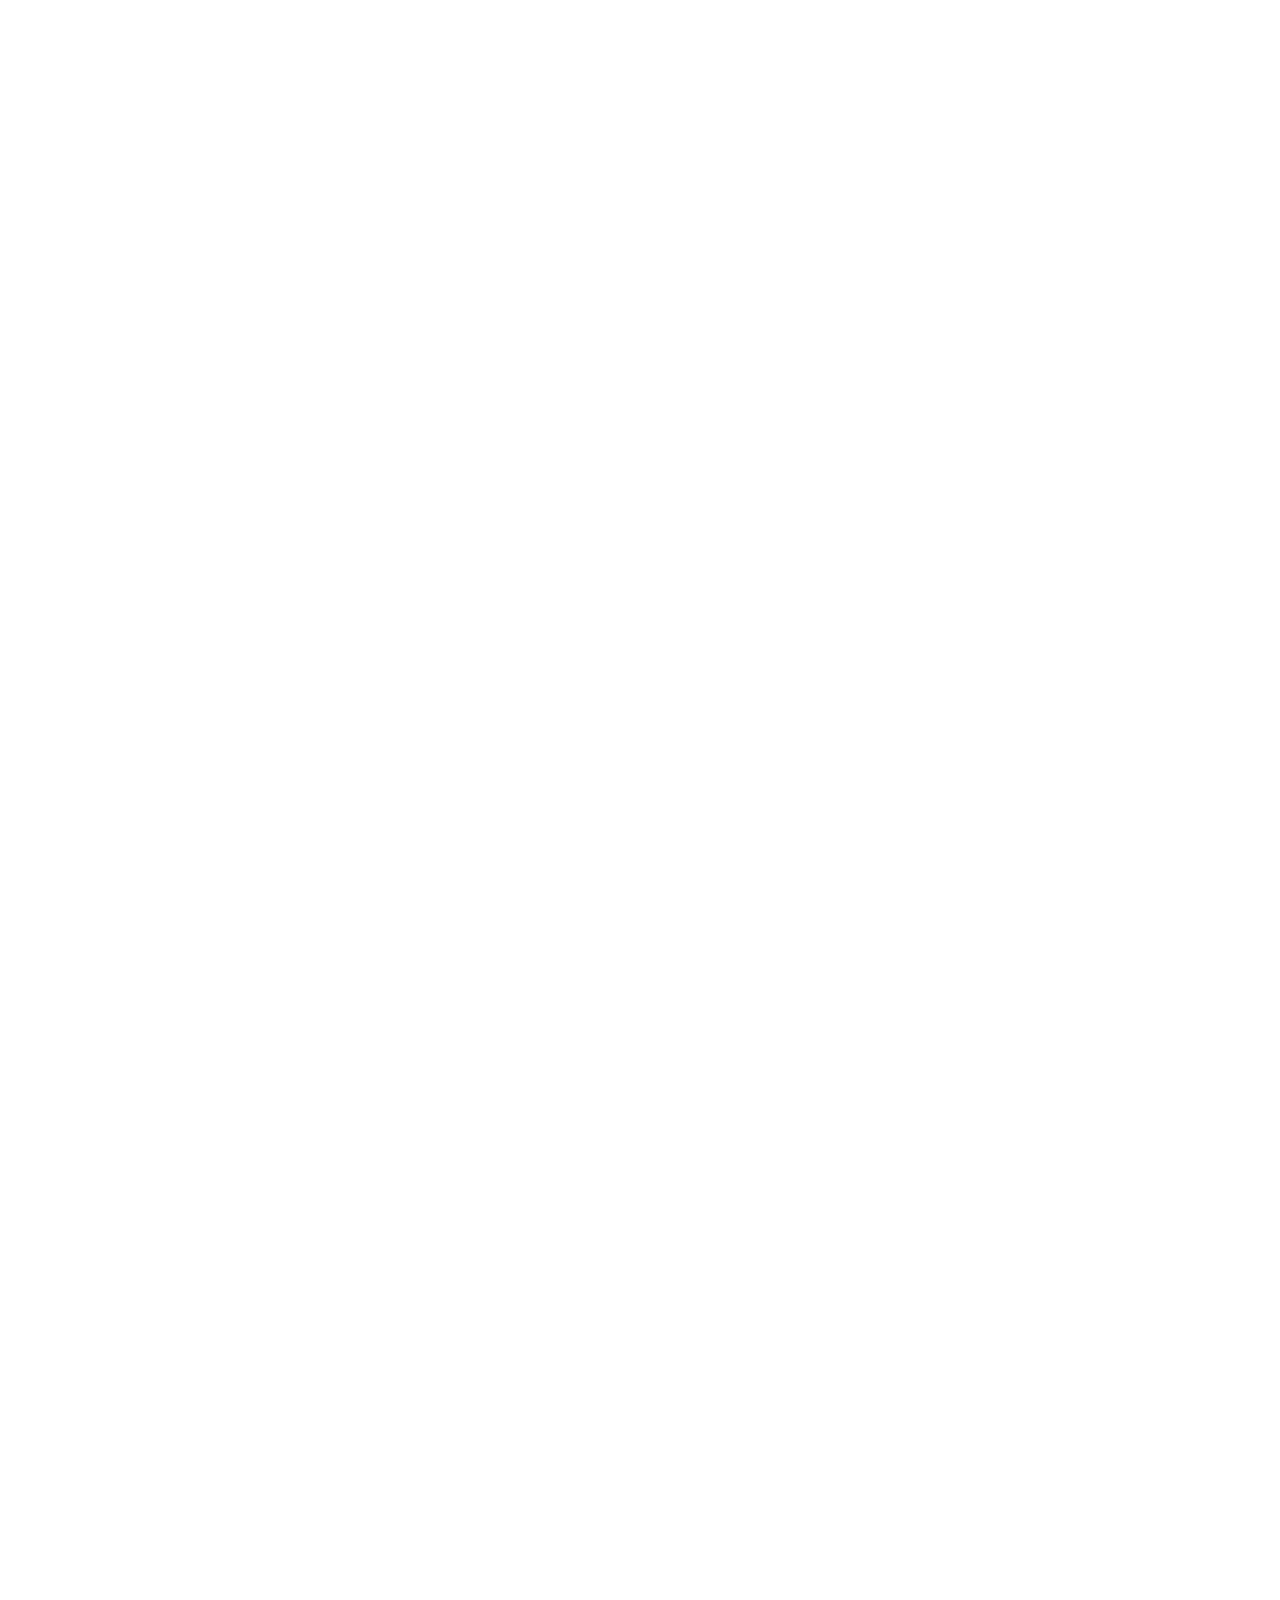
==== index.html @ b86990d2 "Enhance index.html with meta tags and main content Added meta tags for character set and viewport, u" ====
<!DOCTYPE html>
<html lang="en">
<head>
    <meta charset="UTF-8">
    <meta name="viewport" content="width=device-width, initial-scale=1.0">
    <title>Legacy Narrative Magazine</title>
    <link rel="stylesheet" href="styles.css">
    <link rel="images">
</head>
<body>

    <!-- Main Outer Container for Layout -->
    <div class="container">
        
        <header>
            <div id="nav-logo">Legacy</div>
            <nav>
                <ul class="nav-links">
                    <li><a href="#">Home</a></li>
                    <li><a href="#">Contact</a></li>
                    <li><a href="#">Articles</a></li>
                    <li><a href="#">About</a></li>
                </ul>
            </nav>
        </header>

        <!-- MAIN CONTENT BLOCK (This forces the scroll) -->
        <main style="margin-top: 100px; color: white;">
            <h1>Welcome to Legacy Narrative Magazine</h1>
            <p>in construction...</p>
            <div style="height: 1000px;"></div> <!-- Temporary spacer to guarantee a scroll -->
            <p>The end.</p>
        </main>

    </div>
        
</body>
</html>
---- styles.css ----
body{
  margin: 0;
      padding: 0;
      width: 100%;
    }

    body {
      /* 1. Ensure the page is tall enough to scroll */
      min-height: 200vh; 
      position: relative;
    }

    body:: before {
      content: '';
      position: absolute;
      top: 0;
      left: 0;
      width: 100%;
      /* 2. Forces the background container to hold its full height */
      height: 100%; 
      z-index: -1;

      /* 3. Background Image configurations */
      background-image: url('your-tall-image.jpg');
      background-position: top center;
      background-repeat: no-repeat;
      /* 'contain' ensures the image isn't cropped, showing top-to-bottom */
      background-size: contain; 
      background-attachment: scroll;
    }

.container {
  max-width: 1400px;
  margin: 0px auto;
  padding: 0px 0px;
}

header {
  color: white;
  opacity: 0.8;
    padding: 10px 0
}
#nav-logo {
    float: left;
    margin: 20px;
    font-size: 1.2em;
}

nav{
    float: right
}

.nav-links {
    list-style-type: none;
    margin: 10px;
    padding: 0;
  font-size: 1em;
}

.nav-links li {
    display: inline-block;
    margin-left: 18px;
}

.nav-links li a {
  display: block;
  color: white;
  opacity: 0.8;
  padding: 14px 16px;
  text-decoration: none;
}

.nav-links li a:hover {
  color: white;
  opacity: 1;
}
.nav-links li a.active {
  color: white;
}
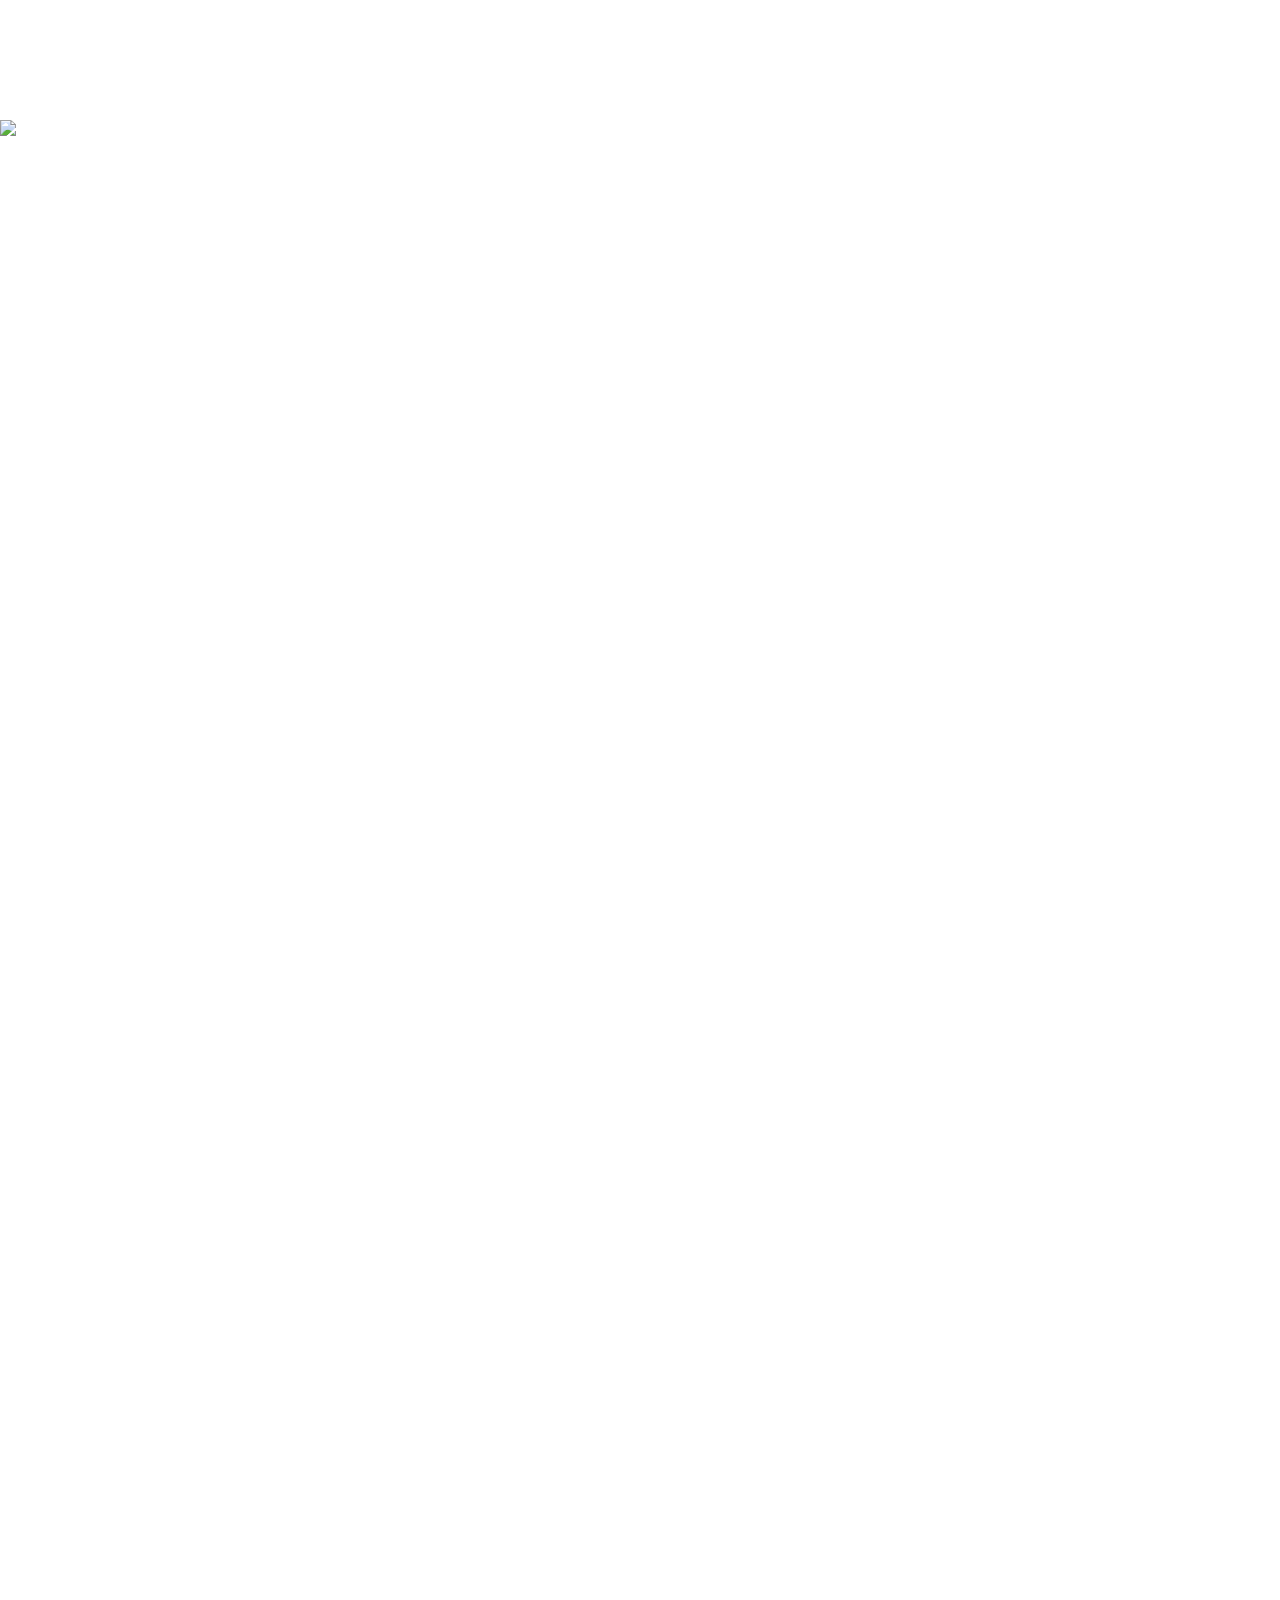
==== commit 890f4307: "Refactor index.html structure and add meta tags" ====
--- a/index.html
+++ b/index.html
@@ -5,7 +5,6 @@
     <meta name="viewport" content="width=device-width, initial-scale=1.0">
     <title>Legacy Narrative Magazine</title>
     <link rel="stylesheet" href="styles.css">
-    <link rel="images">
 </head>
 <body>
 
@@ -26,10 +25,14 @@
 
         <!-- MAIN CONTENT BLOCK (This forces the scroll) -->
         <main style="margin-top: 100px; color: white;">
+            
+            <!-- YOUR ACTIVE GITHUB IMAGE -->
+            <img src="hero.jpg" alt="Legacy Narrative Hero Image" style="max-width: 100%; height: auto; display: block; margin-bottom: 20px;">
+
             <h1>Welcome to Legacy Narrative Magazine</h1>
-            <p>in construction...</p>
+            <p>Lorem ipsum dolor sit amet, consectetur adipiscing elit...</p>
             <div style="height: 1000px;"></div> <!-- Temporary spacer to guarantee a scroll -->
-            <p>The end.</p>
+            <p>End of content.</p>
         </main>
 
     </div>
--- a/styles.css
+++ b/styles.css
@@ -1,79 +1,12 @@
-body{
-  margin: 0;
-      padding: 0;
-      width: 100%;
-    }
-
-    body {
-      /* 1. Ensure the page is tall enough to scroll */
-      min-height: 200vh; 
-      position: relative;
-    }
-
-    body:: before {
-      content: '';
-      position: absolute;
-      top: 0;
-      left: 0;
-      width: 100%;
-      /* 2. Forces the background container to hold its full height */
-      height: 100%; 
-      z-index: -1;
-
-      /* 3. Background Image configurations */
-      background-image: url('your-tall-image.jpg');
-      background-position: top center;
-      background-repeat: no-repeat;
-      /* 'contain' ensures the image isn't cropped, showing top-to-bottom */
-      background-size: contain; 
-      background-attachment: scroll;
-    }
-
-.container {
-  max-width: 1400px;
-  margin: 0px auto;
-  padding: 0px 0px;
-}
-
-header {
-  color: white;
-  opacity: 0.8;
-    padding: 10px 0
-}
-#nav-logo {
-    float: left;
-    margin: 20px;
-    font-size: 1.2em;
-}
-
-nav{
-    float: right
-}
-
-.nav-links {
-    list-style-type: none;
-    margin: 10px;
-    padding: 0;
-  font-size: 1em;
-}
-
-.nav-links li {
-    display: inline-block;
-    margin-left: 18px;
-}
-
-.nav-links li a {
-  display: block;
-  color: white;
-  opacity: 0.8;
-  padding: 14px 16px;
-  text-decoration: none;
-}
-
-.nav-links li a:hover {
-  color: white;
-  opacity: 1;
-}
-.nav-links li a.active {
-  color: white;
-}
+body{ margin: 0; padding: 0; width: 100%; } 
+body { /* 1. Ensure the page is tall enough to scroll */ min-height: 200vh; position: relative; } 
+body:: before { content: ''; position: absolute; top: 0; left: 0; width: 100%; /* 2. Forces the background container to hold its full height */ height: 100%; z-index: -1; /* 3. Background Image configurations */ background-image: url('your-tall-image.jpg'); background-position: top center; background-repeat: no-repeat; /* 'contain' ensures the image isn't cropped, showing top-to-bottom */ background-size: contain; background-attachment: scroll; } 
+.container { max-width: 1400px; margin: 0px auto; padding: 0px 0px; overflow: hidden; } 
+header { color: white; opacity: 0.8; padding: 10px 0 } 
+#nav-logo { float: left; margin: 20px; font-size: 1.2em; } 
+nav{ float: right } 
+.nav-links { list-style-type: none; margin: 10px; padding: 0; font-size: 1em; } 
+.nav-links li { display: inline-block; margin-left: 18px; } 
+.nav-links li a { display: block; color: white; opacity: 0.8; padding: 14px 16px; text-decoration: none; } 
+.nav-links li a:hover { color: white; opacity: 1; } 
+.nav-links li a.active { color: white; }
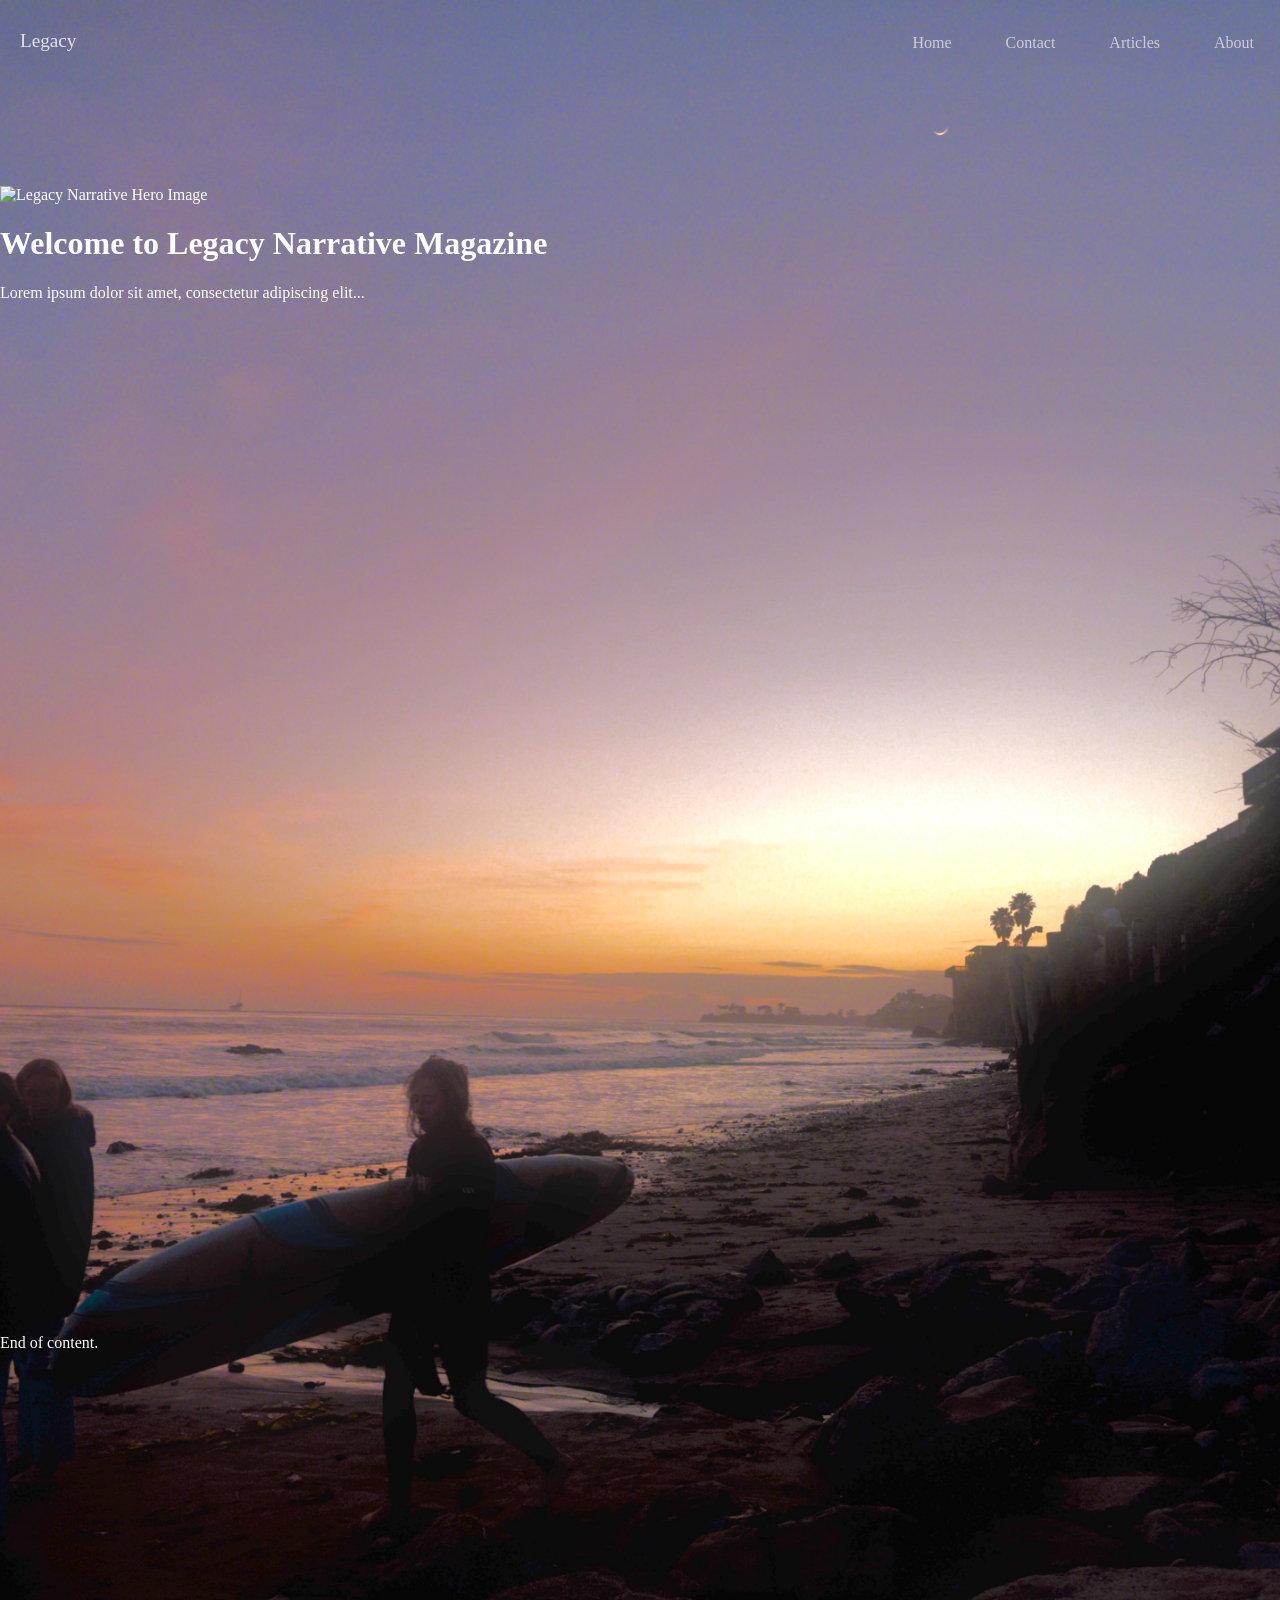
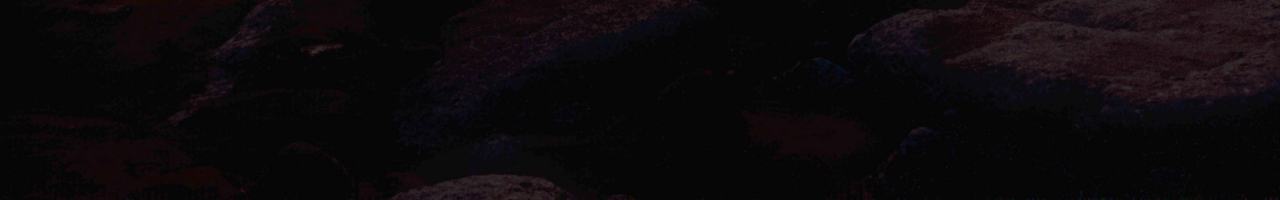
==== commit bc0c7eaf: "Fix GitHub image path in index.html" ====
--- a/index.html
+++ b/index.html
@@ -26,8 +26,8 @@
         <!-- MAIN CONTENT BLOCK (This forces the scroll) -->
         <main style="margin-top: 100px; color: white;">
             
-            <!-- YOUR ACTIVE GITHUB IMAGE -->
-            <img src="hero.jpg" alt="Legacy Narrative Hero Image" style="max-width: 100%; height: auto; display: block; margin-bottom: 20px;">
+            <!-- FIXED GITHUB IMAGE PATH -->
+            <img src="https://githubusercontent.com" alt="Legacy Narrative Hero Image" style="max-width: 100%; height: auto; display: block; margin-bottom: 20px;">
 
             <h1>Welcome to Legacy Narrative Magazine</h1>
             <p>Lorem ipsum dolor sit amet, consectetur adipiscing elit...</p>
--- a/styles.css
+++ b/styles.css
@@ -1,12 +1,84 @@
-body{ margin: 0; padding: 0; width: 100%; } 
-body { /* 1. Ensure the page is tall enough to scroll */ min-height: 200vh; position: relative; } 
-body:: before { content: ''; position: absolute; top: 0; left: 0; width: 100%; /* 2. Forces the background container to hold its full height */ height: 100%; z-index: -1; /* 3. Background Image configurations */ background-image: url('your-tall-image.jpg'); background-position: top center; background-repeat: no-repeat; /* 'contain' ensures the image isn't cropped, showing top-to-bottom */ background-size: contain; background-attachment: scroll; } 
-.container { max-width: 1400px; margin: 0px auto; padding: 0px 0px; overflow: hidden; } 
-header { color: white; opacity: 0.8; padding: 10px 0 } 
-#nav-logo { float: left; margin: 20px; font-size: 1.2em; } 
-nav{ float: right } 
-.nav-links { list-style-type: none; margin: 10px; padding: 0; font-size: 1em; } 
-.nav-links li { display: inline-block; margin-left: 18px; } 
-.nav-links li a { display: block; color: white; opacity: 0.8; padding: 14px 16px; text-decoration: none; } 
-.nav-links li a:hover { color: white; opacity: 1; } 
-.nav-links li a.active { color: white; }
+body { 
+  margin: 0; 
+  padding: 0; 
+  width: 100%; 
+} 
+
+body { 
+  /* 1. Ensure the page is tall enough to scroll */ 
+  min-height: 200vh; 
+  position: relative; 
+} 
+
+body::before { 
+  content: ''; 
+  position: absolute; 
+  top: 0; 
+  left: 0; 
+  width: 100%; 
+  /* 2. Forces the background container to hold its full height */ 
+  height: 100%; 
+  z-index: -1; 
+  
+  /* 3. Background Image configurations */ 
+  background-image: url('images/hero.jpg'); 
+  background-position: top center; 
+  background-repeat: no-repeat; 
+  /* FIXED: Changed to 'cover' to eliminate white canvas margins */ 
+  background-size: cover; 
+  background-attachment: scroll; 
+} 
+
+.container { 
+  max-width: 1400px; 
+  margin: 0px auto; 
+  padding: 0px 0px; 
+  /* FIXED: Removed overflow: hidden to allow scrolling */
+} 
+
+header { 
+  color: white; 
+  opacity: 0.8; 
+  padding: 10px 0;
+  /* FIXED: Clears floated navigation elements safely */
+  display: flow-root; 
+} 
+
+#nav-logo { 
+  float: left; 
+  margin: 20px; 
+  font-size: 1.2em; 
+} 
+
+nav { 
+  float: right; 
+} 
+
+.nav-links { 
+  list-style-type: none; 
+  margin: 10px; 
+  padding: 0; 
+  font-size: 1em; 
+} 
+
+.nav-links li { 
+  display: inline-block; 
+  margin-left: 18px; 
+} 
+
+.nav-links li a { 
+  display: block; 
+  color: white; 
+  opacity: 0.8; 
+  padding: 14px 16px; 
+  text-decoration: none; 
+} 
+
+.nav-links li a:hover { 
+  color: white; 
+  opacity: 1; 
+} 
+
+.nav-links li a.active { 
+  color: white; 
+}
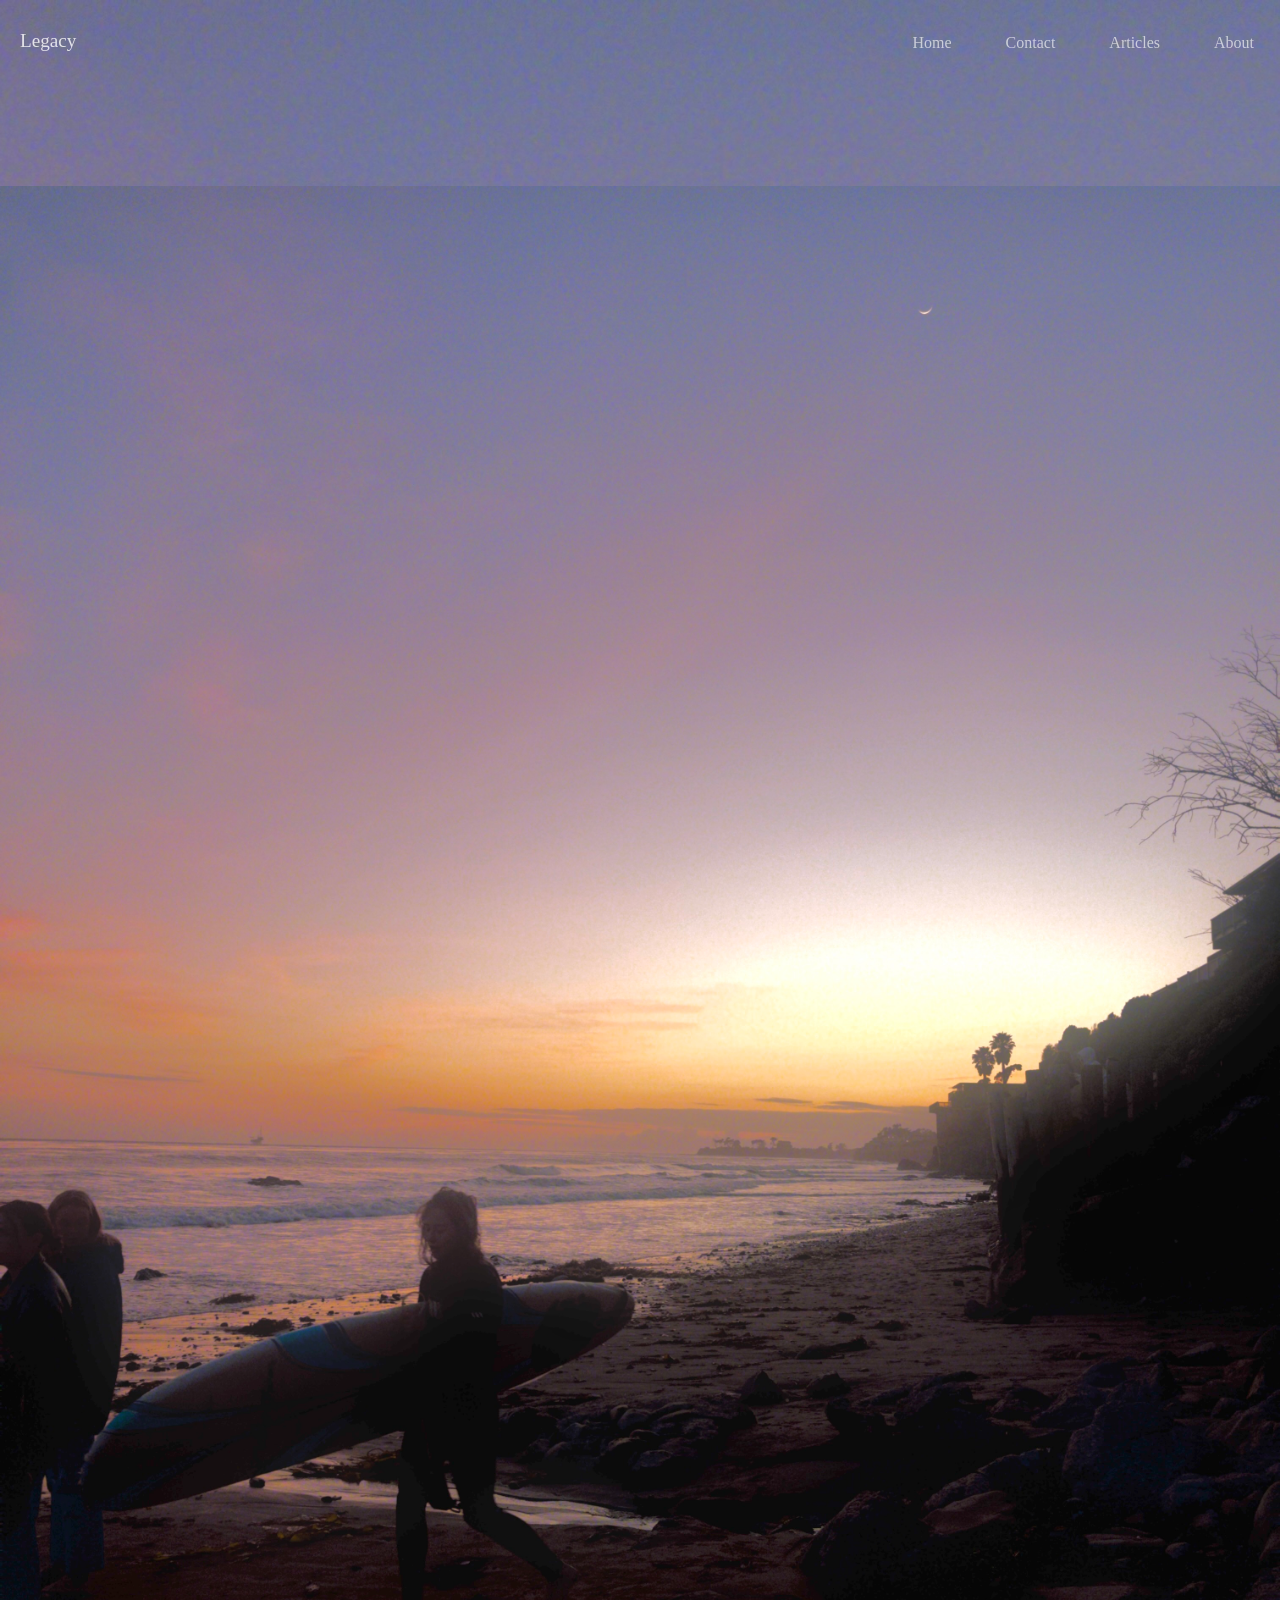
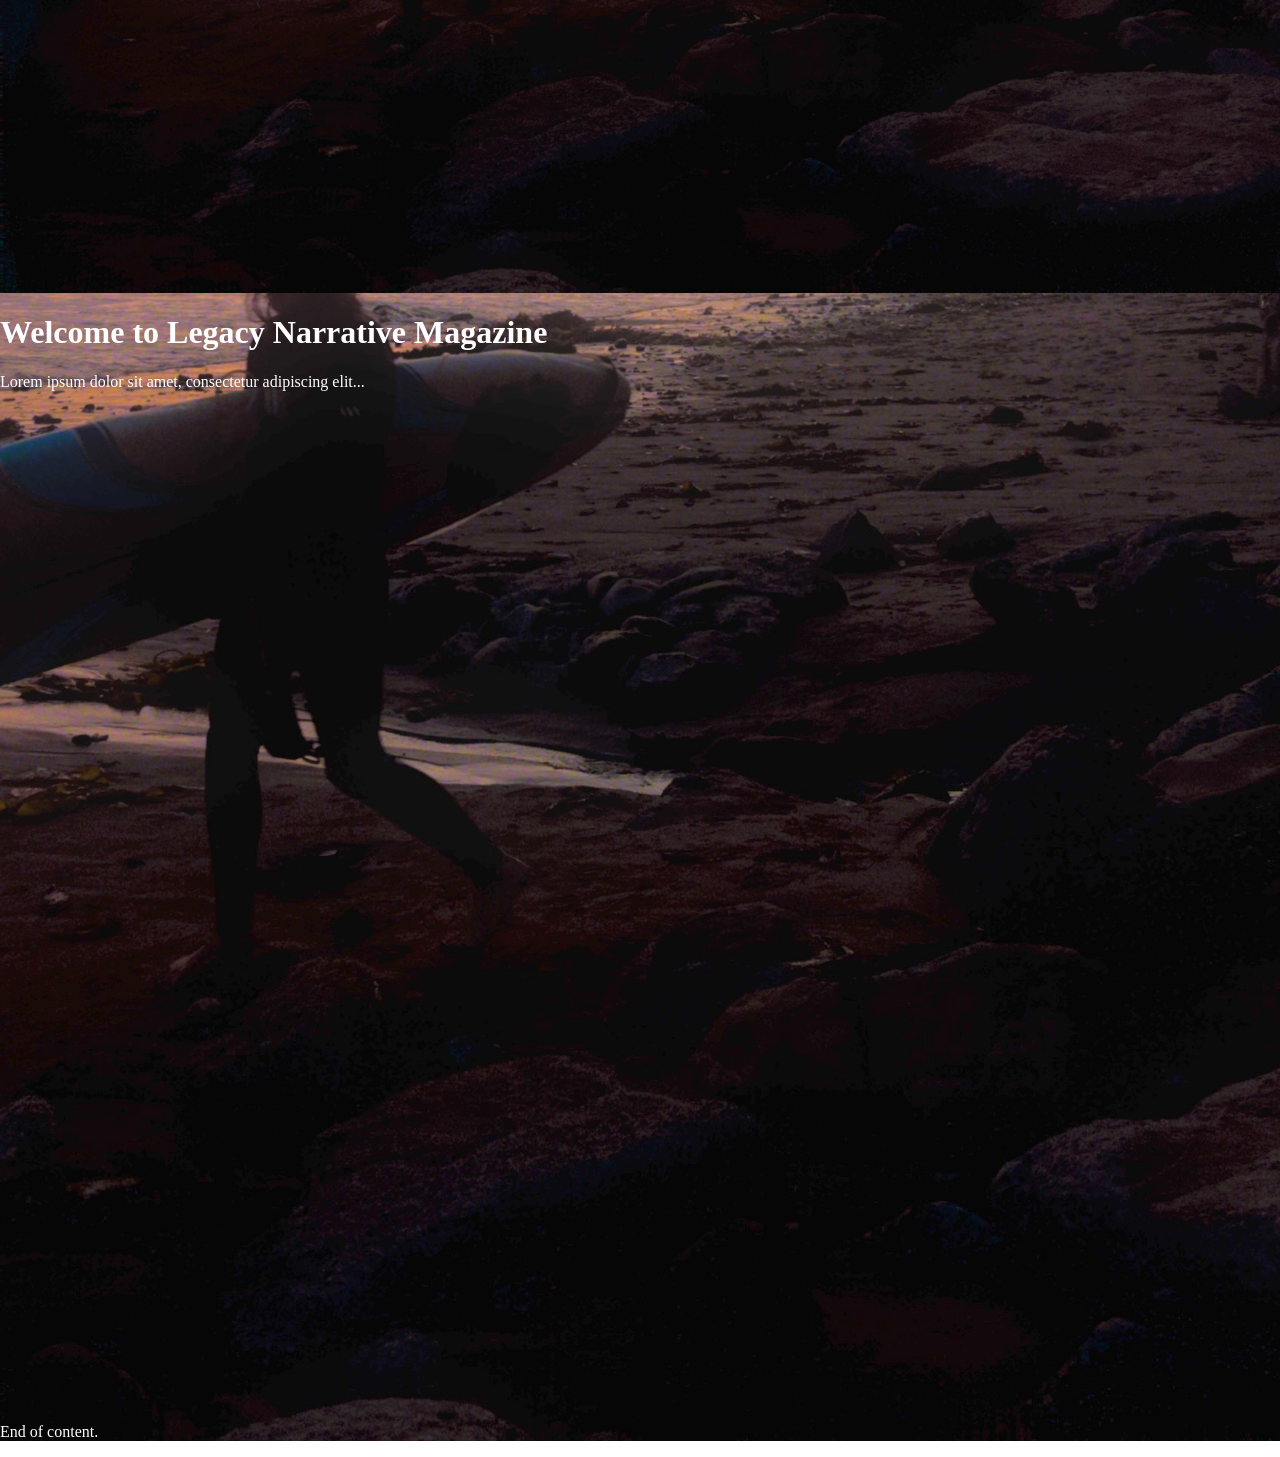
==== commit ee81d570: "Fix image source path in index.html" ====
--- a/index.html
+++ b/index.html
@@ -27,7 +27,7 @@
         <main style="margin-top: 100px; color: white;">
             
             <!-- FIXED GITHUB IMAGE PATH -->
-            <img src="https://githubusercontent.com" alt="Legacy Narrative Hero Image" style="max-width: 100%; height: auto; display: block; margin-bottom: 20px;">
+            <img src="images/hero.jpg" alt="Legacy Narrative Hero Image" style="max-width: 100%; height: auto; display: block; margin-bottom: 20px;">
 
             <h1>Welcome to Legacy Narrative Magazine</h1>
             <p>Lorem ipsum dolor sit amet, consectetur adipiscing elit...</p>
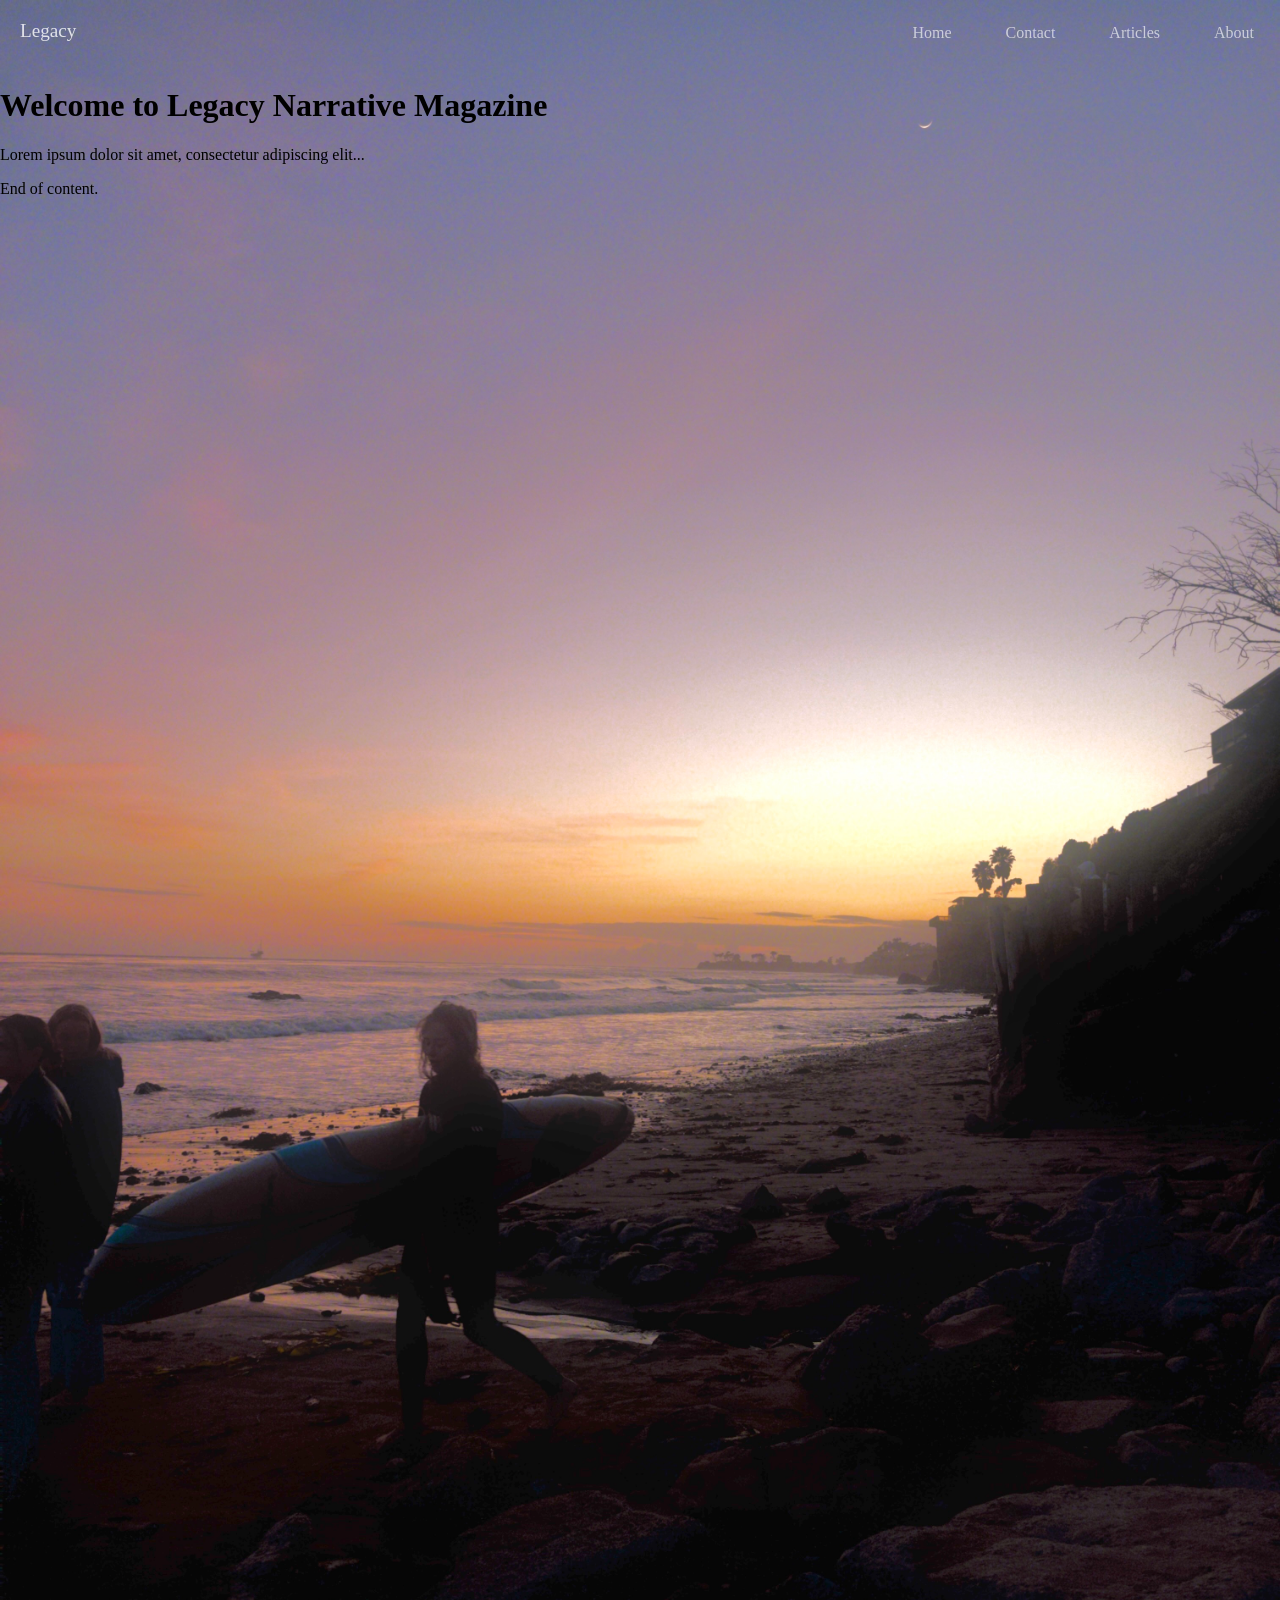
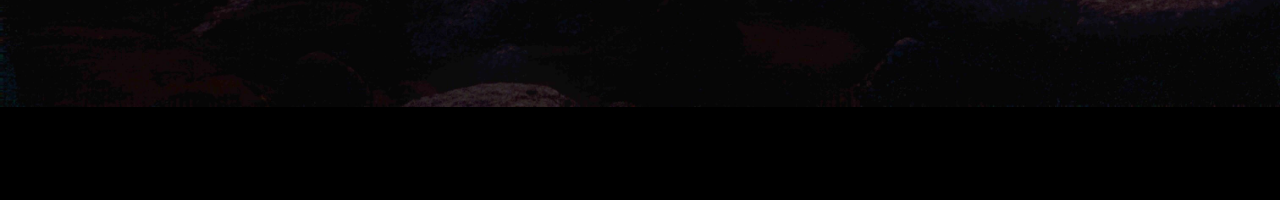
==== commit ab223137: "Refactor index.html by cleaning up comments Removed comments and adjusted main content structure." ====
--- a/index.html
+++ b/index.html
@@ -6,13 +6,14 @@
     <title>Legacy Narrative Magazine</title>
     <link rel="stylesheet" href="styles.css">
 </head>
+
 <body>
 
-    <!-- Main Outer Container for Layout -->
     <div class="container">
-        
+
         <header>
             <div id="nav-logo">Legacy</div>
+
             <nav>
                 <ul class="nav-links">
                     <li><a href="#">Home</a></li>
@@ -23,19 +24,19 @@
             </nav>
         </header>
 
-        <!-- MAIN CONTENT BLOCK (This forces the scroll) -->
-        <main style="margin-top: 100px; color: white;">
-            
-            <!-- FIXED GITHUB IMAGE PATH -->
-            <img src="images/hero.jpg" alt="Legacy Narrative Hero Image" style="max-width: 100%; height: auto; display: block; margin-bottom: 20px;">
+        <main>
+            <h1>Welcome to Legacy Narrative Magazine</h1>
 
-            <h1>Welcome to Legacy Narrative Magazine</h1>
-            <p>Lorem ipsum dolor sit amet, consectetur adipiscing elit...</p>
-            <div style="height: 1000px;"></div> <!-- Temporary spacer to guarantee a scroll -->
+            <p>
+                Lorem ipsum dolor sit amet, consectetur adipiscing elit...
+            </p>
+
+            <div class="spacer"></div>
+
             <p>End of content.</p>
         </main>
 
     </div>
-        
+
 </body>
 </html>
--- a/styles.css
+++ b/styles.css
@@ -1,84 +1,69 @@
-body { 
-  margin: 0; 
-  padding: 0; 
-  width: 100%; 
-} 
+html {
+  min-height: 100%;
+  background-color: #000;
+  background-image: url("images/hero.jpg");
+  background-position: center top;
+  background-repeat: no-repeat;
+  background-size: cover;
+  background-attachment: fixed;
+}
 
-body { 
-  /* 1. Ensure the page is tall enough to scroll */ 
-  min-height: 200vh; 
-  position: relative; 
-} 
+body {
+  margin: 0;
+  padding: 0;
+  width: 100%;
+  min-height: 200vh;
+  background: transparent;
+}
 
-body::before { 
-  content: ''; 
-  position: absolute; 
-  top: 0; 
-  left: 0; 
-  width: 100%; 
-  /* 2. Forces the background container to hold its full height */ 
-  height: 100%; 
-  z-index: -1; 
-  
-  /* 3. Background Image configurations */ 
-  background-image: url('images/hero.jpg'); 
-  background-position: top center; 
-  background-repeat: no-repeat; 
-  /* FIXED: Changed to 'cover' to eliminate white canvas margins */ 
-  background-size: cover; 
-  background-attachment: scroll; 
-} 
+.container {
+  max-width: 1400px;
+  margin: 0 auto;
+  padding: 0;
+}
 
-.container { 
-  max-width: 1400px; 
-  margin: 0px auto; 
-  padding: 0px 0px; 
-  /* FIXED: Removed overflow: hidden to allow scrolling */
-} 
+header {
+  color: white;
+  opacity: 0.8;
+  padding: 0;
+  display: flow-root;
+}
 
-header { 
-  color: white; 
-  opacity: 0.8; 
-  padding: 10px 0;
-  /* FIXED: Clears floated navigation elements safely */
-  display: flow-root; 
-} 
+#nav-logo {
+  float: left;
+  margin: 20px;
+  font-size: 1.2em;
+}
 
-#nav-logo { 
-  float: left; 
-  margin: 20px; 
-  font-size: 1.2em; 
-} 
+nav {
+  float: right;
+}
 
-nav { 
-  float: right; 
-} 
+.nav-links {
+  list-style-type: none;
+  margin: 10px;
+  padding: 0;
+  font-size: 1em;
+}
 
-.nav-links { 
-  list-style-type: none; 
-  margin: 10px; 
-  padding: 0; 
-  font-size: 1em; 
-} 
+.nav-links li {
+  display: inline-block;
+  margin-left: 18px;
+}
 
-.nav-links li { 
-  display: inline-block; 
-  margin-left: 18px; 
-} 
+.nav-links li a {
+  display: block;
+  color: white;
+  opacity: 0.8;
+  padding: 14px 16px;
+  text-decoration: none;
+}
 
-.nav-links li a { 
-  display: block; 
-  color: white; 
-  opacity: 0.8; 
-  padding: 14px 16px; 
-  text-decoration: none; 
-} 
+.nav-links li a:hover {
+  color: white;
+  opacity: 1;
+}
 
-.nav-links li a:hover { 
-  color: white; 
-  opacity: 1; 
-} 
-
-.nav-links li a.active { 
-  color: white; 
+.nav-links li a.active {
+  color: white;
 }
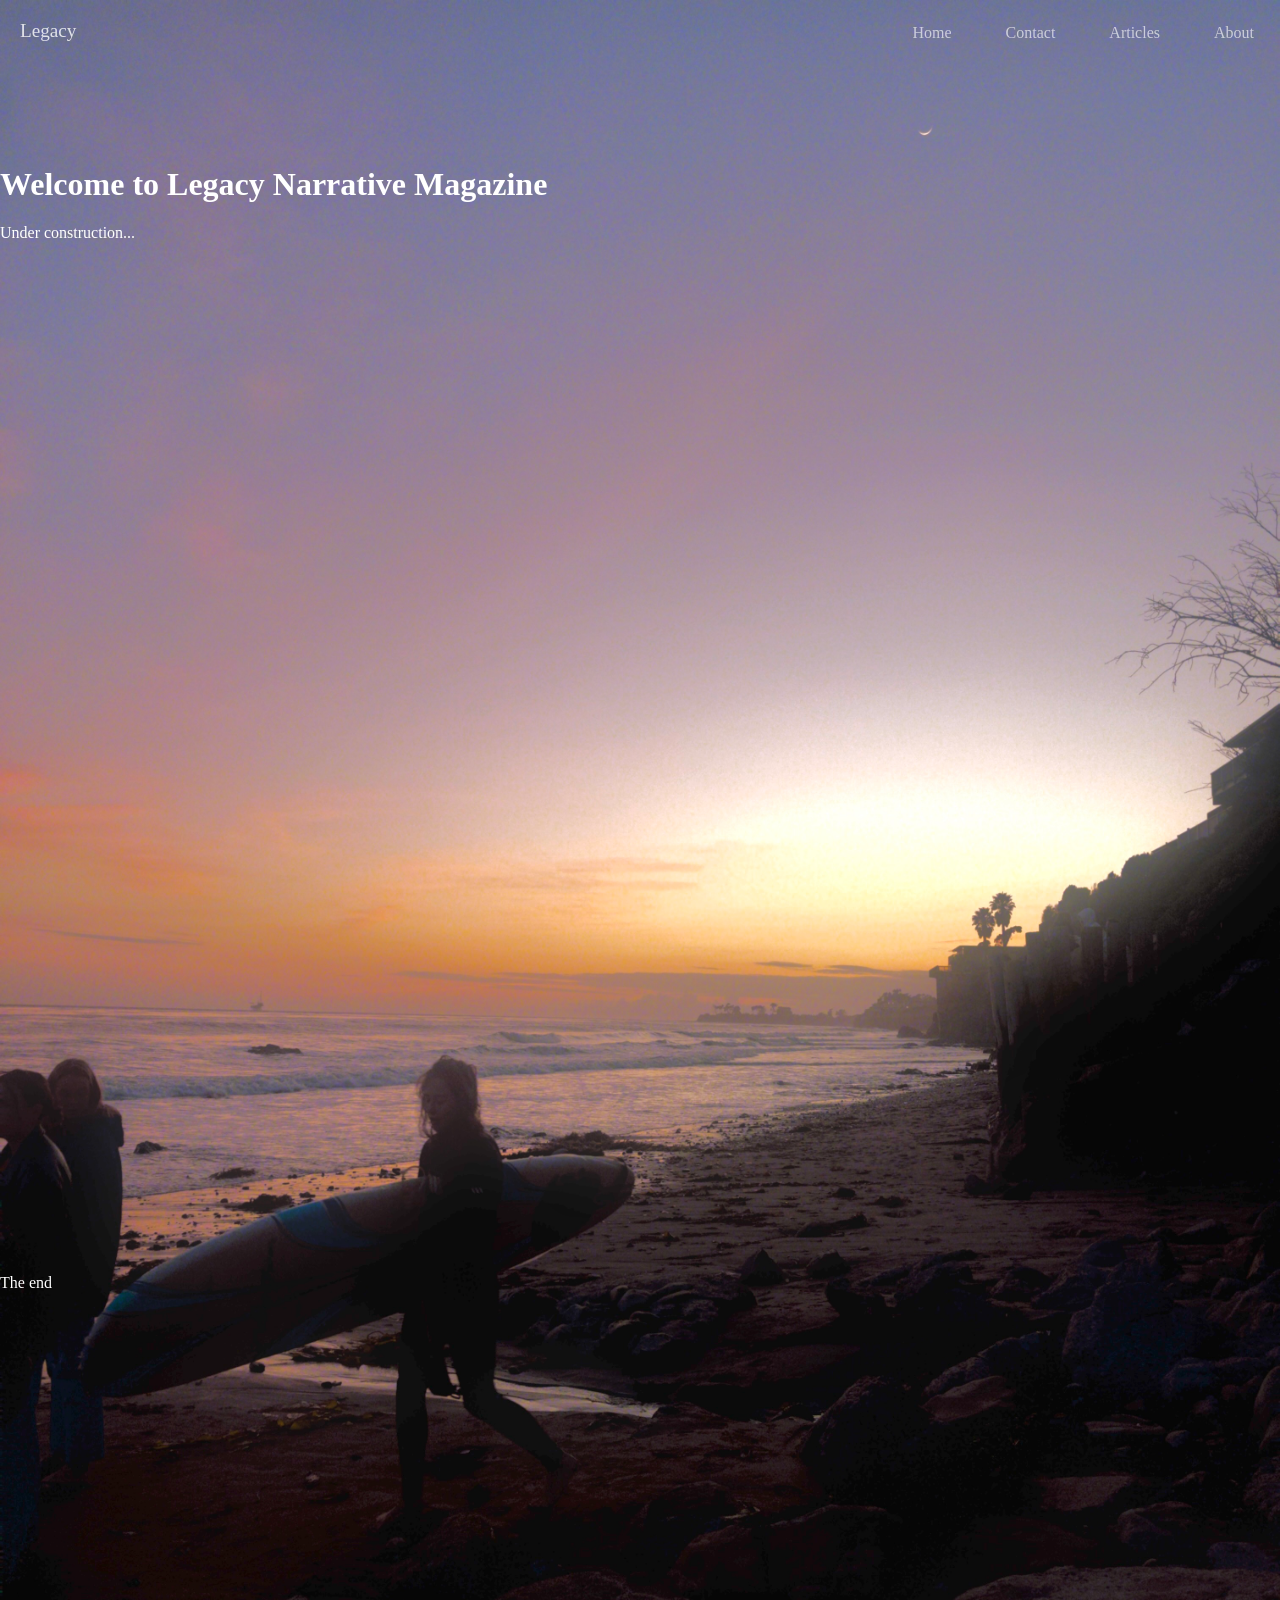
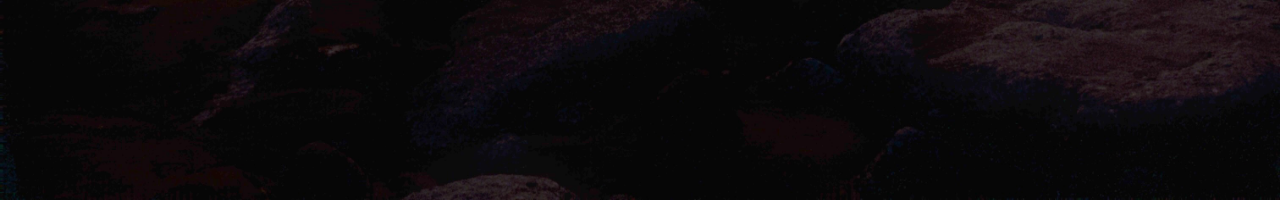
==== commit 4bdc478e: "Update placeholder text in index.html" ====
--- a/index.html
+++ b/index.html
@@ -28,12 +28,12 @@
             <h1>Welcome to Legacy Narrative Magazine</h1>
 
             <p>
-                Lorem ipsum dolor sit amet, consectetur adipiscing elit...
+                Under construction...
             </p>
 
             <div class="spacer"></div>
 
-            <p>End of content.</p>
+            <p>The end</p>
         </main>
 
     </div>
--- a/styles.css
+++ b/styles.css
@@ -1,19 +1,31 @@
-html {
-  min-height: 100%;
-  background-color: #000;
-  background-image: url("images/hero.jpg");
-  background-position: center top;
-  background-repeat: no-repeat;
-  background-size: cover;
-  background-attachment: fixed;
-}
-
+html,
 body {
   margin: 0;
   padding: 0;
   width: 100%;
+}
+
+body {
   min-height: 200vh;
-  background: transparent;
+  position: relative;
+  isolation: isolate;
+
+  /* Prevents any second background image */
+  background: #000;
+}
+
+body::before {
+  content: "";
+  position: absolute;
+  inset: 0;
+  z-index: -1;
+
+  background-image: url("images/hero.jpg");
+  background-position: top center;
+  background-repeat: no-repeat;
+
+  /* Makes it one continuous image across the whole page */
+  background-size: 100% 100%;
 }
 
 .container {
@@ -67,3 +79,12 @@
 .nav-links li a.active {
   color: white;
 }
+
+main {
+  margin-top: 100px;
+  color: white;
+}
+
+.spacer {
+  height: 1000px;
+}
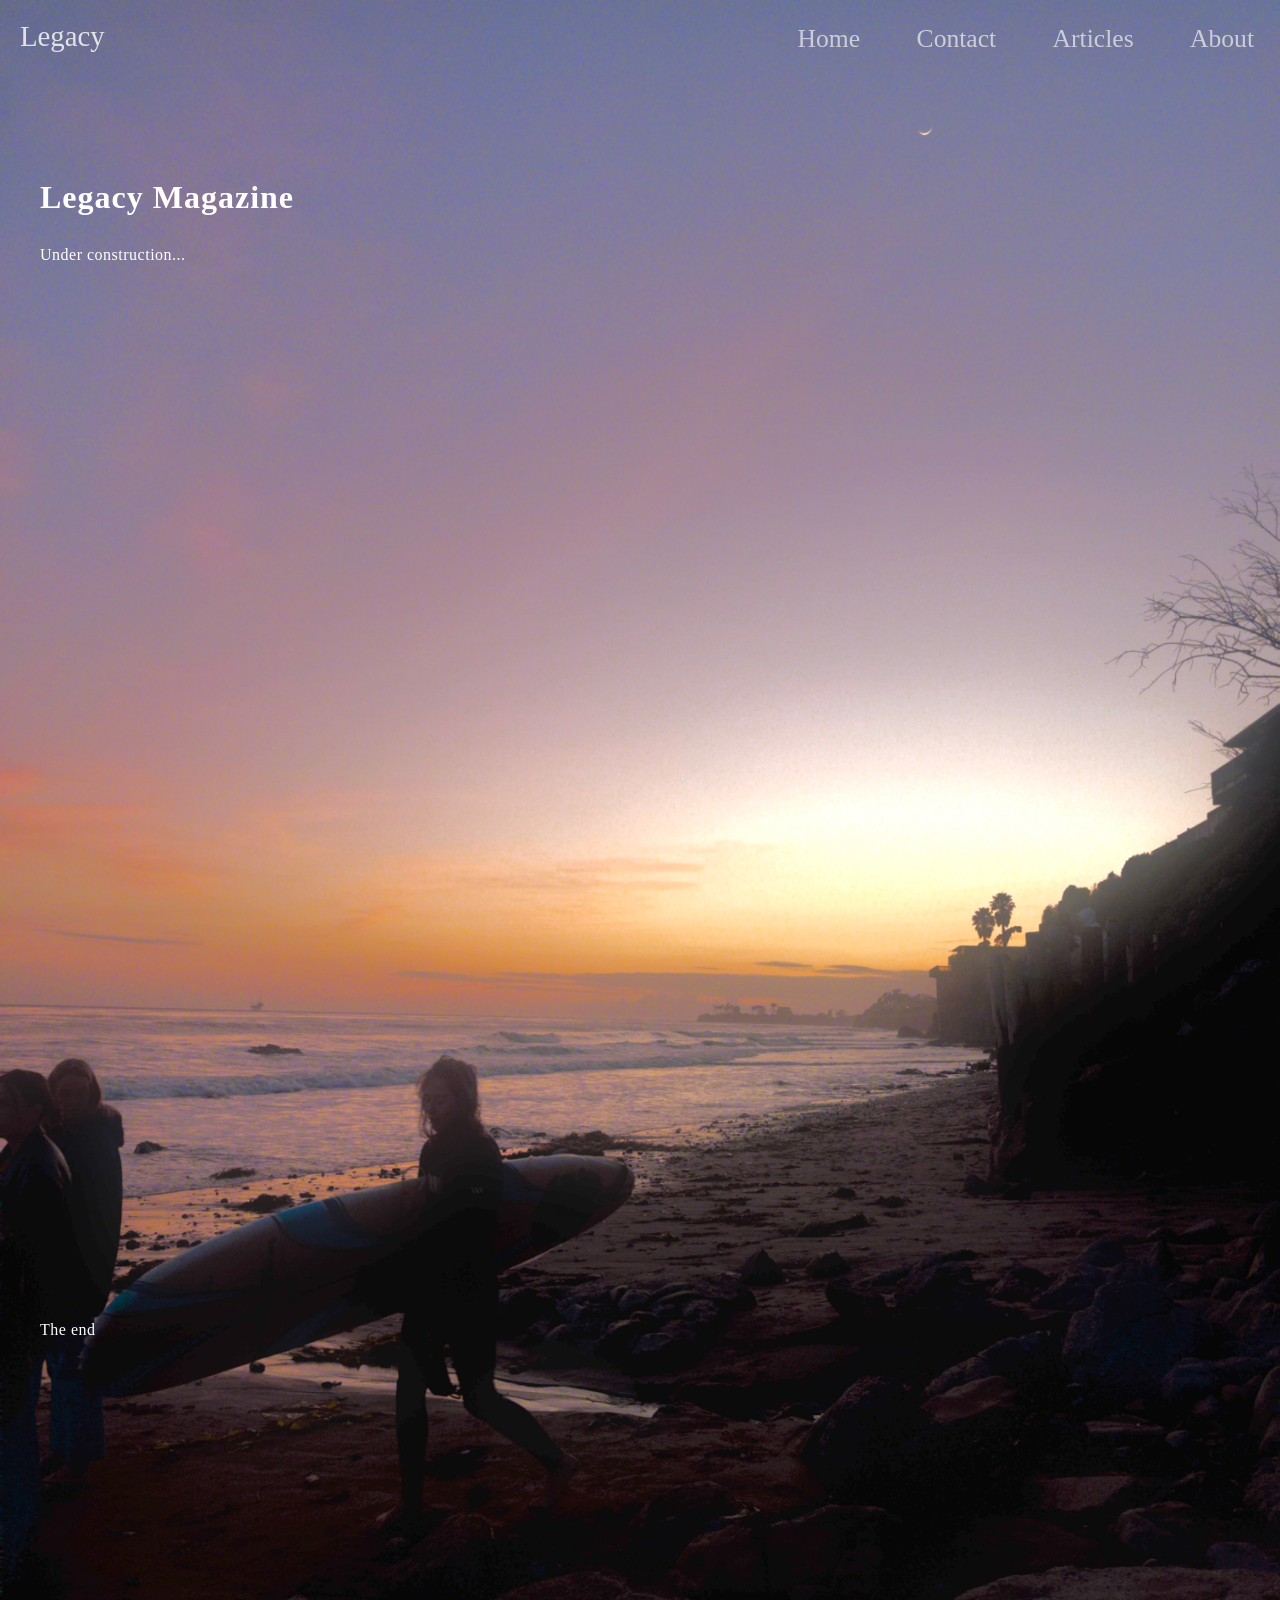
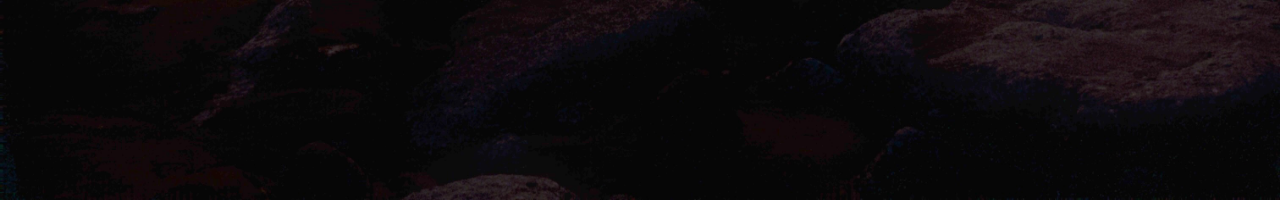
==== commit 7739f193: "Update title and header for Legacy Magazine" ====
--- a/index.html
+++ b/index.html
@@ -3,7 +3,7 @@
 <head>
     <meta charset="UTF-8">
     <meta name="viewport" content="width=device-width, initial-scale=1.0">
-    <title>Legacy Narrative Magazine</title>
+    <title>Legacy Magazine</title>
     <link rel="stylesheet" href="styles.css">
 </head>
 
@@ -25,7 +25,7 @@
         </header>
 
         <main>
-            <h1>Welcome to Legacy Narrative Magazine</h1>
+            <h1>Legacy Magazine</h1>
 
             <p>
                 Under construction...
--- a/styles.css
+++ b/styles.css
@@ -44,7 +44,7 @@
 #nav-logo {
   float: left;
   margin: 20px;
-  font-size: 1.2em;
+  font-size: 1.8em;
 }
 
 nav {
@@ -55,7 +55,7 @@
   list-style-type: none;
   margin: 10px;
   padding: 0;
-  font-size: 1em;
+  font-size: 1.6em;
 }
 
 .nav-links li {
@@ -82,7 +82,21 @@
 
 main {
   margin-top: 100px;
+  padding: 0 40px;
   color: white;
+  max-width: 800px;
+}
+
+main h1 {
+  margin-bottom: 25px;
+  line-height: 1.2;
+  letter-spacing: 1px;
+}
+
+main p {
+  margin-bottom: 30px;
+  line-height: 1.8;
+  letter-spacing: 0.5px;
 }
 
 .spacer {
